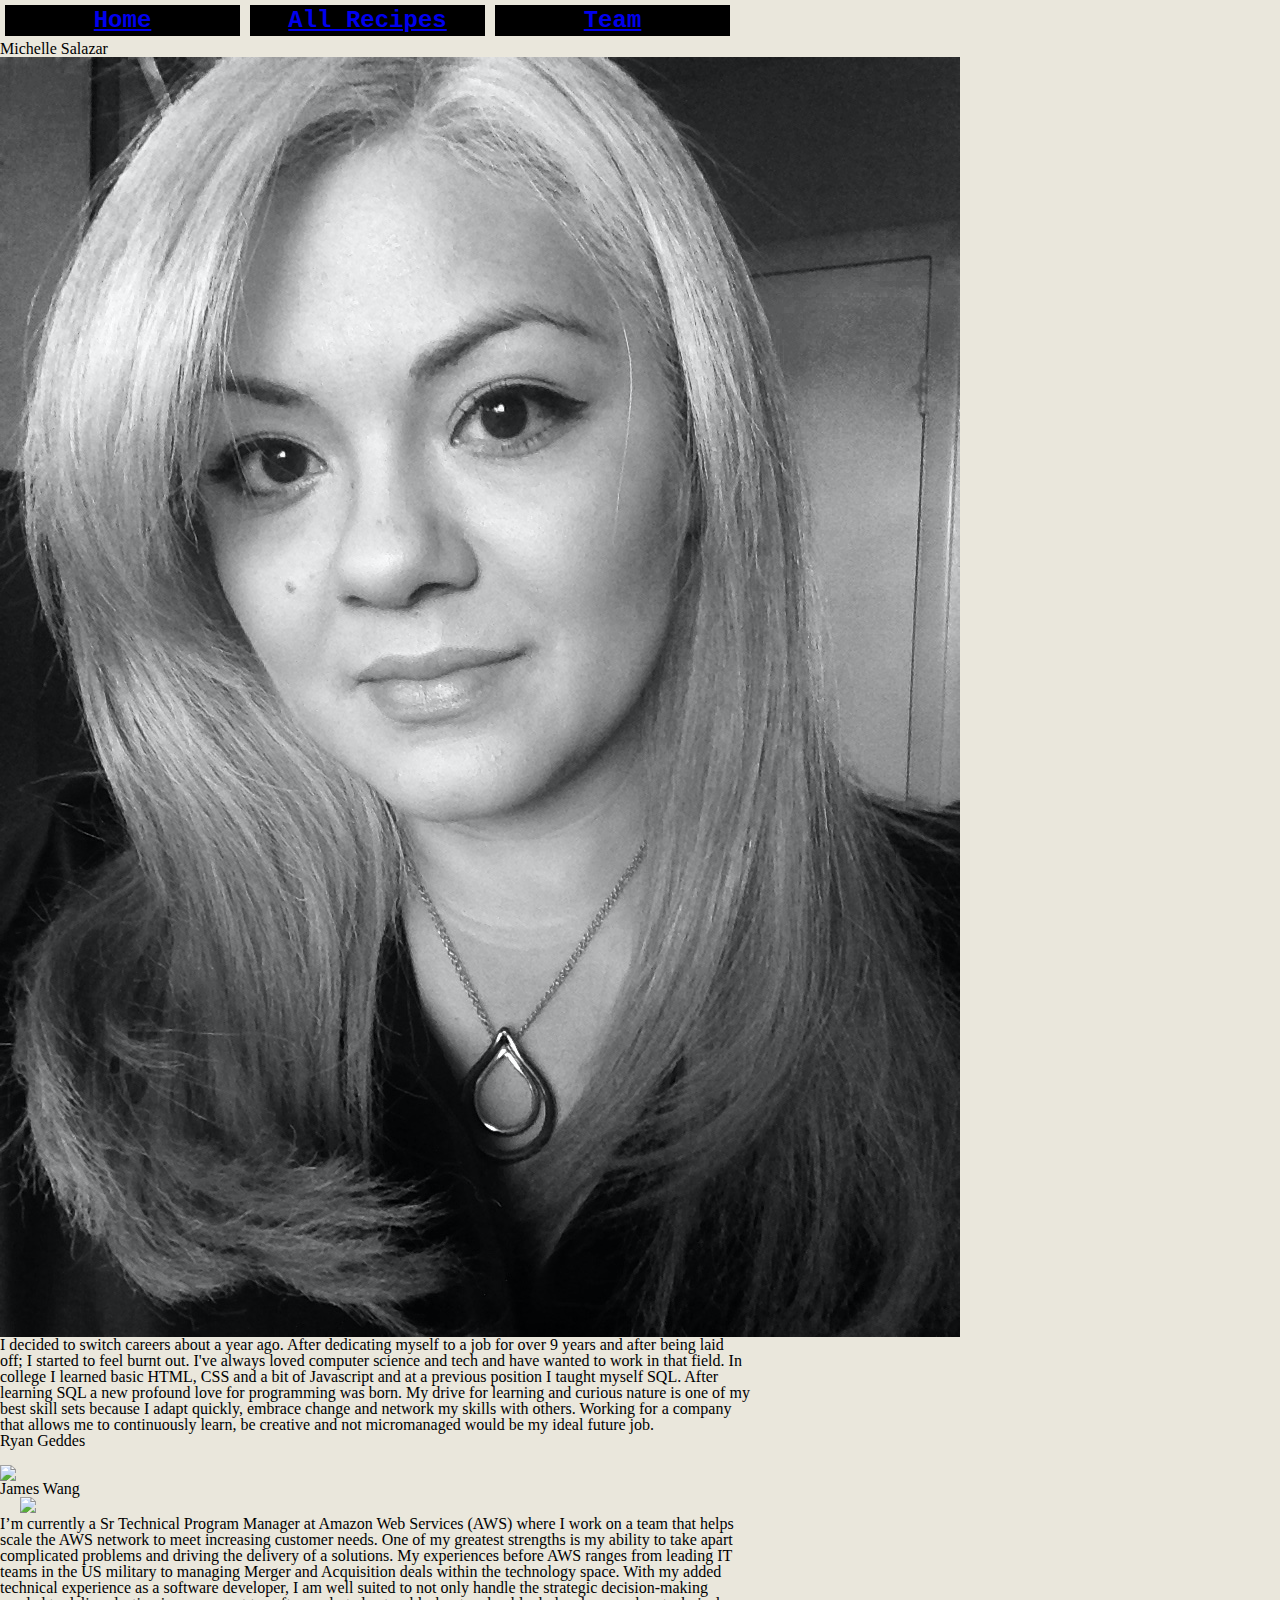
==== about_me.html @ 54eca941 "updated bio, allrecipes page" ====
<head>
    <link href="css/reset.css" type= "text/css" rel= "stylesheet" />
    <link href="https://fonts.googleapis.com/css2?family=Caveat:wght@700&display=swap" type="text/css" rel="stylesheet">
    <link href="css/style.css" type= "text/css" rel= "stylesheet" />
    <title> Team Bios </title>
</head>
<body>
    <nav>
        <ul>
            <li class = "nav"><a href="index.html">Home</a></li>
            <li class = "nav"><a href="all_recipes.html">All Recipes</a></li>
            <li class = "nav"><a href="about_me.html">Team</a></li>
         </ul>
            </nav>
    <main id="Bios">
        <section id="Michelle">
            <h2>Michelle Salazar</h2>
            </a><img src="image/IMG_1609.png"></a>
            <p> I decided to switch careers about a year ago.  After dedicating myself to a job for over 9 years and after being laid off; I started to feel burnt out. I've always loved computer science and tech and have wanted to work in that field. In college I learned basic HTML, CSS and a bit of Javascript and at a previous position I taught myself SQL. After learning SQL a new profound love for programming was born. My drive for learning and curious nature is one of my best skill sets because I adapt quickly, embrace change and network my skills with others. Working for a company that allows me to continuously learn, be creative and not micromanaged would be my ideal future job.</p>
        </section>
        <section id="Ryan">
            <h2>Ryan Geddes</h2>
            <a href="https://placeholder.com/"></a><img src="https://via.placeholder.com/150"></a>
            <p></p>
        </section>
        <section id="James">
            <h2>James Wang</h2>

            <a><img src=https://thumbs.gfycat.com/BoringFloweryBarasingha-size_restricted.gif></a>
            
            <p>I’m currently a Sr Technical Program Manager at Amazon Web Services (AWS) where I work on a team that helps scale the AWS network to meet increasing customer needs. One of my greatest strengths is my ability to take apart complicated problems and driving the delivery of a solutions. My experiences before AWS ranges from leading IT teams in the US military to managing Merger and Acquisition deals within the technology space. With my added technical experience as a software developer, I am well suited to not only handle the strategic decision-making needed to deliver lasting improvement to software, but also troubleshoot and unblock developers when technical issues arise.</p>
        </section>
        
        
    </main>
    <script src = js/app.js></script>
    <script src = js/catalog.js></script>   
    
</body>

<footer>
</footer>
---- css/style.css ----
body{
    width: 750px;
    background-color: #eae7dc;
    
}
li {
    display: inline;
    padding: 0.5em;
}
.nav {
    color: rgb(214, 134, 80);
    font-family: monospace; font-size: 24px; font-style: normal; font-variant: normal; font-weight: 700; line-height: 26.4px;
    text-align: center;
    width: 230px;
    float: left;
    margin:5px;
    padding:2.5px;
    background-color: black;
}
a:visited{
    color: rgb(214, 134, 80);
}
#displayRecipes img {
    height: 120px;
    width: 100px;
}
#MVP {
    text-align: center;
	font: 60px Helvetica, Sans-Serif;
	letter-spacing: -5px;
	color: rgba(138, 138, 179, 0.5);  
}

#MVP:after {
	content: "Most Viable Potato";
	position: absolute; left: 170px; top: 35px;
	color: rgba(255,0,0,0.5);   
}

#recipes {
    width: 400px;
    float: left;
    margin:5px;
    padding:5px;
    background-color: #e98074;
}
#ingredients {
    width: 250px;
    float: right;
    margin-top: 5px;
    margin-right:25px;
    padding:5px;
    background-color: #8e8d8a;
}

a {
    padding: 20px;
}
a:before {
    content: "\A";
}
a:after {
    content: "\A";
    white-space: pre;
}
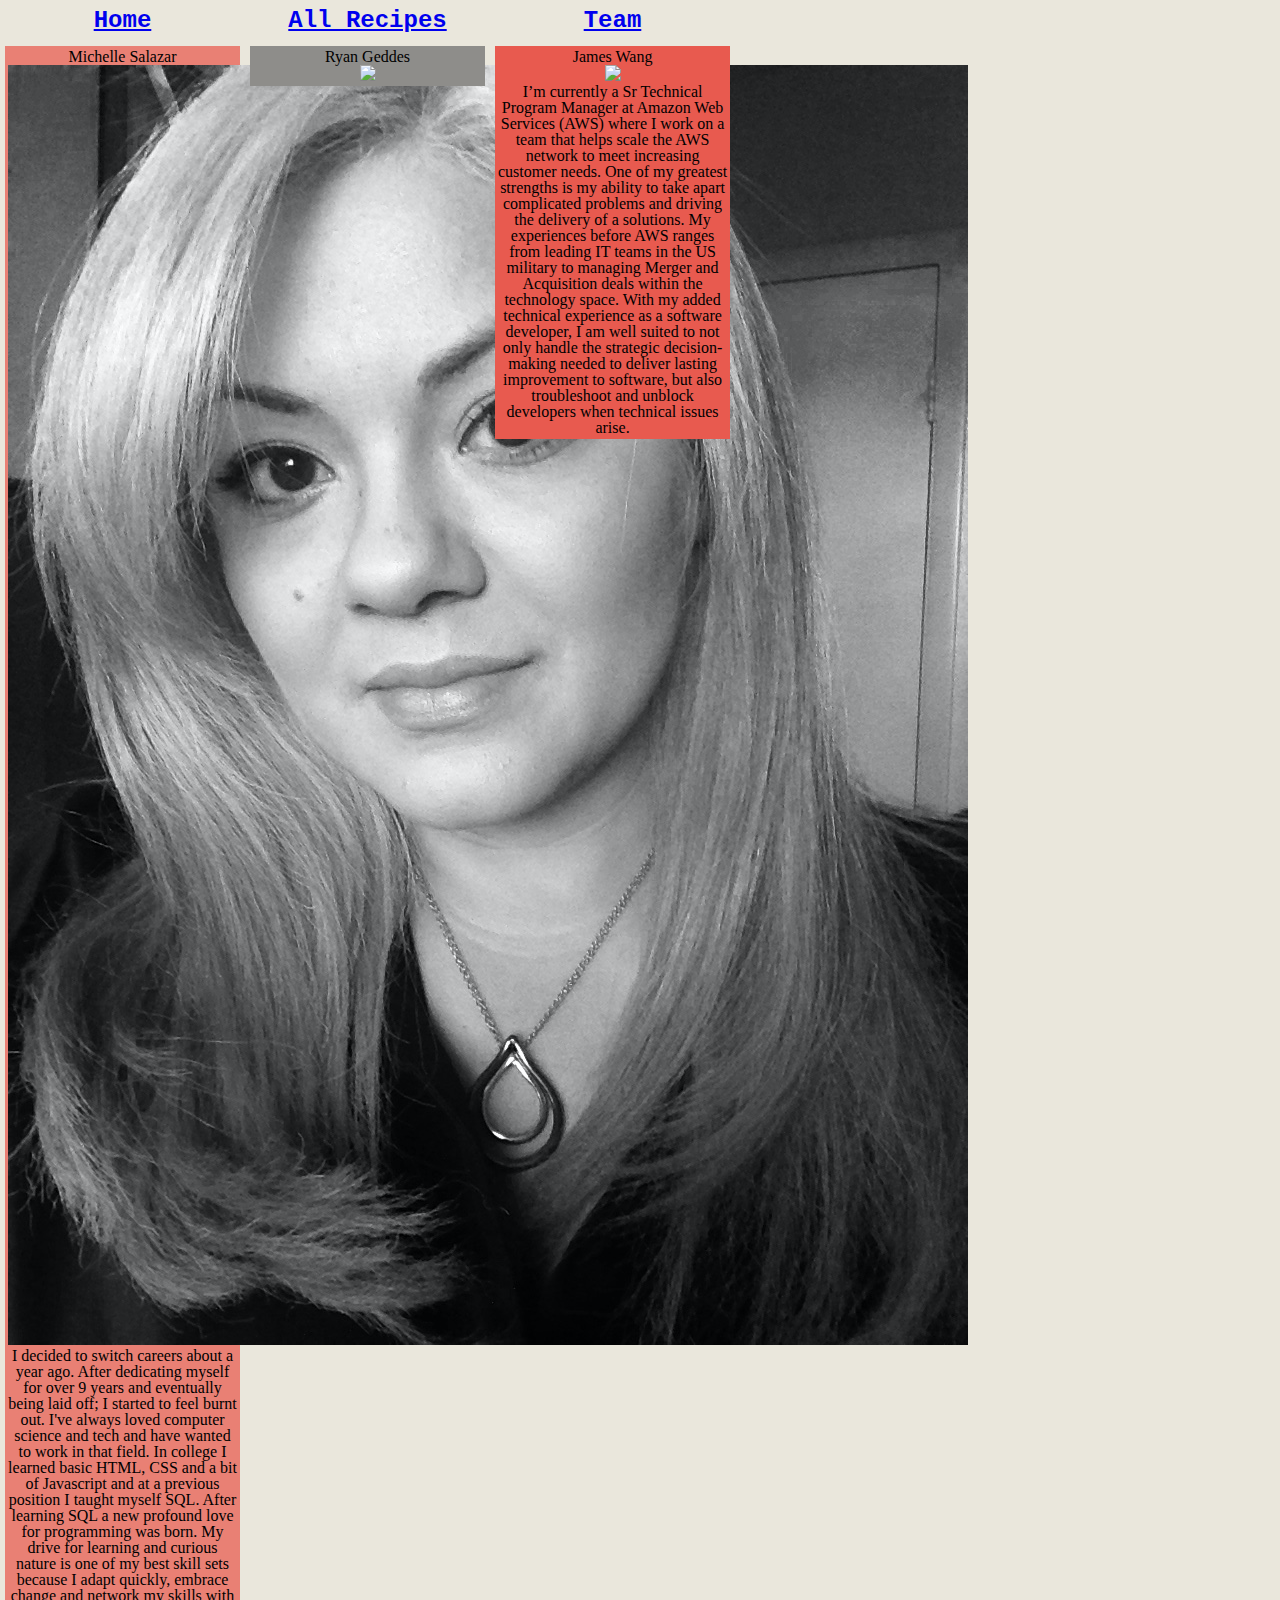
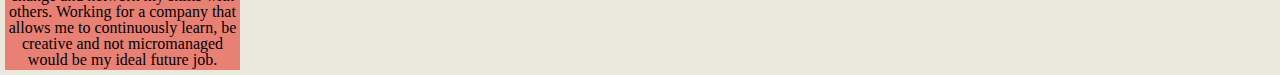
==== commit 8ab42505: "updated local storage for all recipes" ====
--- a/about_me.html
+++ b/about_me.html
@@ -1,7 +1,9 @@
+<!DOCTYPE html>
+
 <head>
     <link href="css/reset.css" type= "text/css" rel= "stylesheet" />
     <link href="https://fonts.googleapis.com/css2?family=Caveat:wght@700&display=swap" type="text/css" rel="stylesheet">
-    <link href="css/style.css" type= "text/css" rel= "stylesheet" />
+    <link href="css/bios.css" type= "text/css" rel= "stylesheet" />
     <title> Team Bios </title>
 </head>
 <body>
@@ -16,7 +18,7 @@
         <section id="Michelle">
             <h2>Michelle Salazar</h2>
             </a><img src="image/IMG_1609.png"></a>
-            <p> I decided to switch careers about a year ago.  After dedicating myself to a job for over 9 years and after being laid off; I started to feel burnt out. I've always loved computer science and tech and have wanted to work in that field. In college I learned basic HTML, CSS and a bit of Javascript and at a previous position I taught myself SQL. After learning SQL a new profound love for programming was born. My drive for learning and curious nature is one of my best skill sets because I adapt quickly, embrace change and network my skills with others. Working for a company that allows me to continuously learn, be creative and not micromanaged would be my ideal future job.</p>
+            <p> I decided to switch careers about a year ago.  After dedicating myself for over 9 years and eventually being laid off; I started to feel burnt out. I've always loved computer science and tech and have wanted to work in that field. In college I learned basic HTML, CSS and a bit of Javascript and at a previous position I taught myself SQL. After learning SQL a new profound love for programming was born. My drive for learning and curious nature is one of my best skill sets because I adapt quickly, embrace change and network my skills with others. Working for a company that allows me to continuously learn, be creative and not micromanaged would be my ideal future job.</p>
         </section>
         <section id="Ryan">
             <h2>Ryan Geddes</h2>
--- a/css/bios.css
+++ b/css/bios.css
@@ -0,0 +1,50 @@
+body{
+    width: 750px;
+    background-color: #eae7dc;
+}
+li {
+    display: inline;
+    padding: 0.5em;
+}
+.nav {
+    color: rgb(214, 134, 80);
+    font-family: monospace; font-size: 24px; font-style: normal; font-variant: normal; font-weight: 700; line-height: 26.4px;
+    text-align: center;
+    width: 230px;
+    float: left;
+    margin:5px;
+    padding:2.5px;
+    background-color: d8c3a5;
+}
+
+a:visited{
+    color: rgb(214, 134, 80);
+}
+#Michelle {
+    width: 230px;
+    float: left;
+    margin:5px;
+    padding:2.5px;
+    background-color: #e98074;
+    text-align: center;
+}
+#bios img {
+    height: 120px;
+    width: 100px;
+}
+#Ryan {
+    width: 230px;
+    float: left;
+    margin:5px;
+    padding:2.5px;
+    background-color: #8e8d8a;
+    text-align: center;
+}
+#James {
+    width: 230px;
+    float: left;
+    margin:5px;
+    padding:2.55px;
+    background-color: #e85a4f;
+    text-align: center;
+}
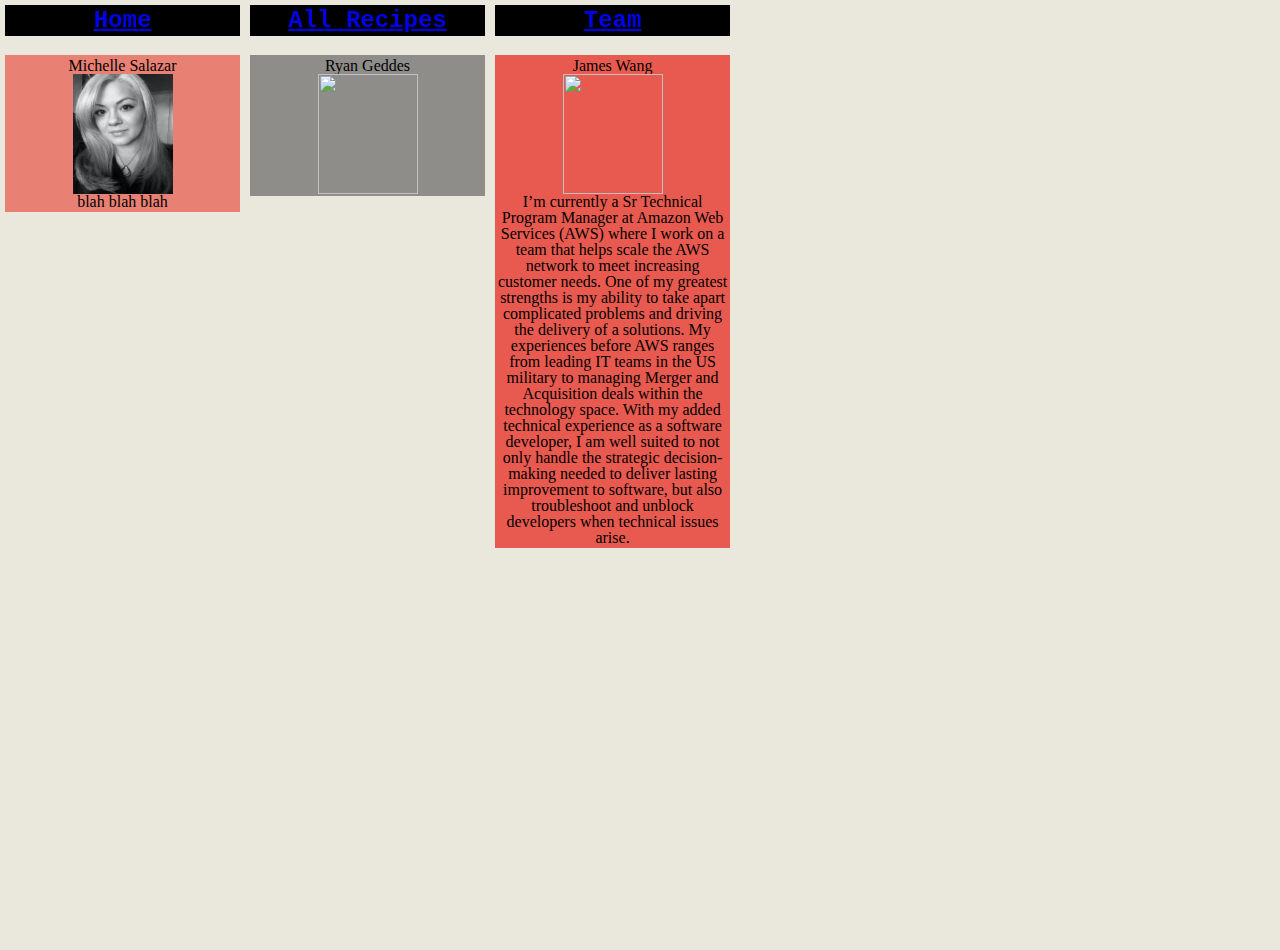
==== commit 14084915: "update styling" ====
--- a/about_me.html
+++ b/about_me.html
@@ -1,5 +1,3 @@
-<!DOCTYPE html>
-
 <head>
     <link href="css/reset.css" type= "text/css" rel= "stylesheet" />
     <link href="https://fonts.googleapis.com/css2?family=Caveat:wght@700&display=swap" type="text/css" rel="stylesheet">
@@ -18,7 +16,10 @@
         <section id="Michelle">
             <h2>Michelle Salazar</h2>
             </a><img src="image/IMG_1609.png"></a>
-            <p> I decided to switch careers about a year ago.  After dedicating myself for over 9 years and eventually being laid off; I started to feel burnt out. I've always loved computer science and tech and have wanted to work in that field. In college I learned basic HTML, CSS and a bit of Javascript and at a previous position I taught myself SQL. After learning SQL a new profound love for programming was born. My drive for learning and curious nature is one of my best skill sets because I adapt quickly, embrace change and network my skills with others. Working for a company that allows me to continuously learn, be creative and not micromanaged would be my ideal future job.</p>
+            <p> blah blah blah 
+                
+
+            </p>
         </section>
         <section id="Ryan">
             <h2>Ryan Geddes</h2>
--- a/css/bios.css
+++ b/css/bios.css
@@ -5,6 +5,10 @@
 li {
     display: inline;
     padding: 0.5em;
+}
+nav{
+    position: fixed;
+    top: 0;
 }
 .nav {
     color: rgb(214, 134, 80);
@@ -14,11 +18,14 @@
     float: left;
     margin:5px;
     padding:2.5px;
-    background-color: d8c3a5;
+    background-color: black;
 }
 
 a:visited{
-    color: rgb(214, 134, 80);
+    color: white;
+}
+#bios {
+    margin-top: 50px;
 }
 #Michelle {
     width: 230px;
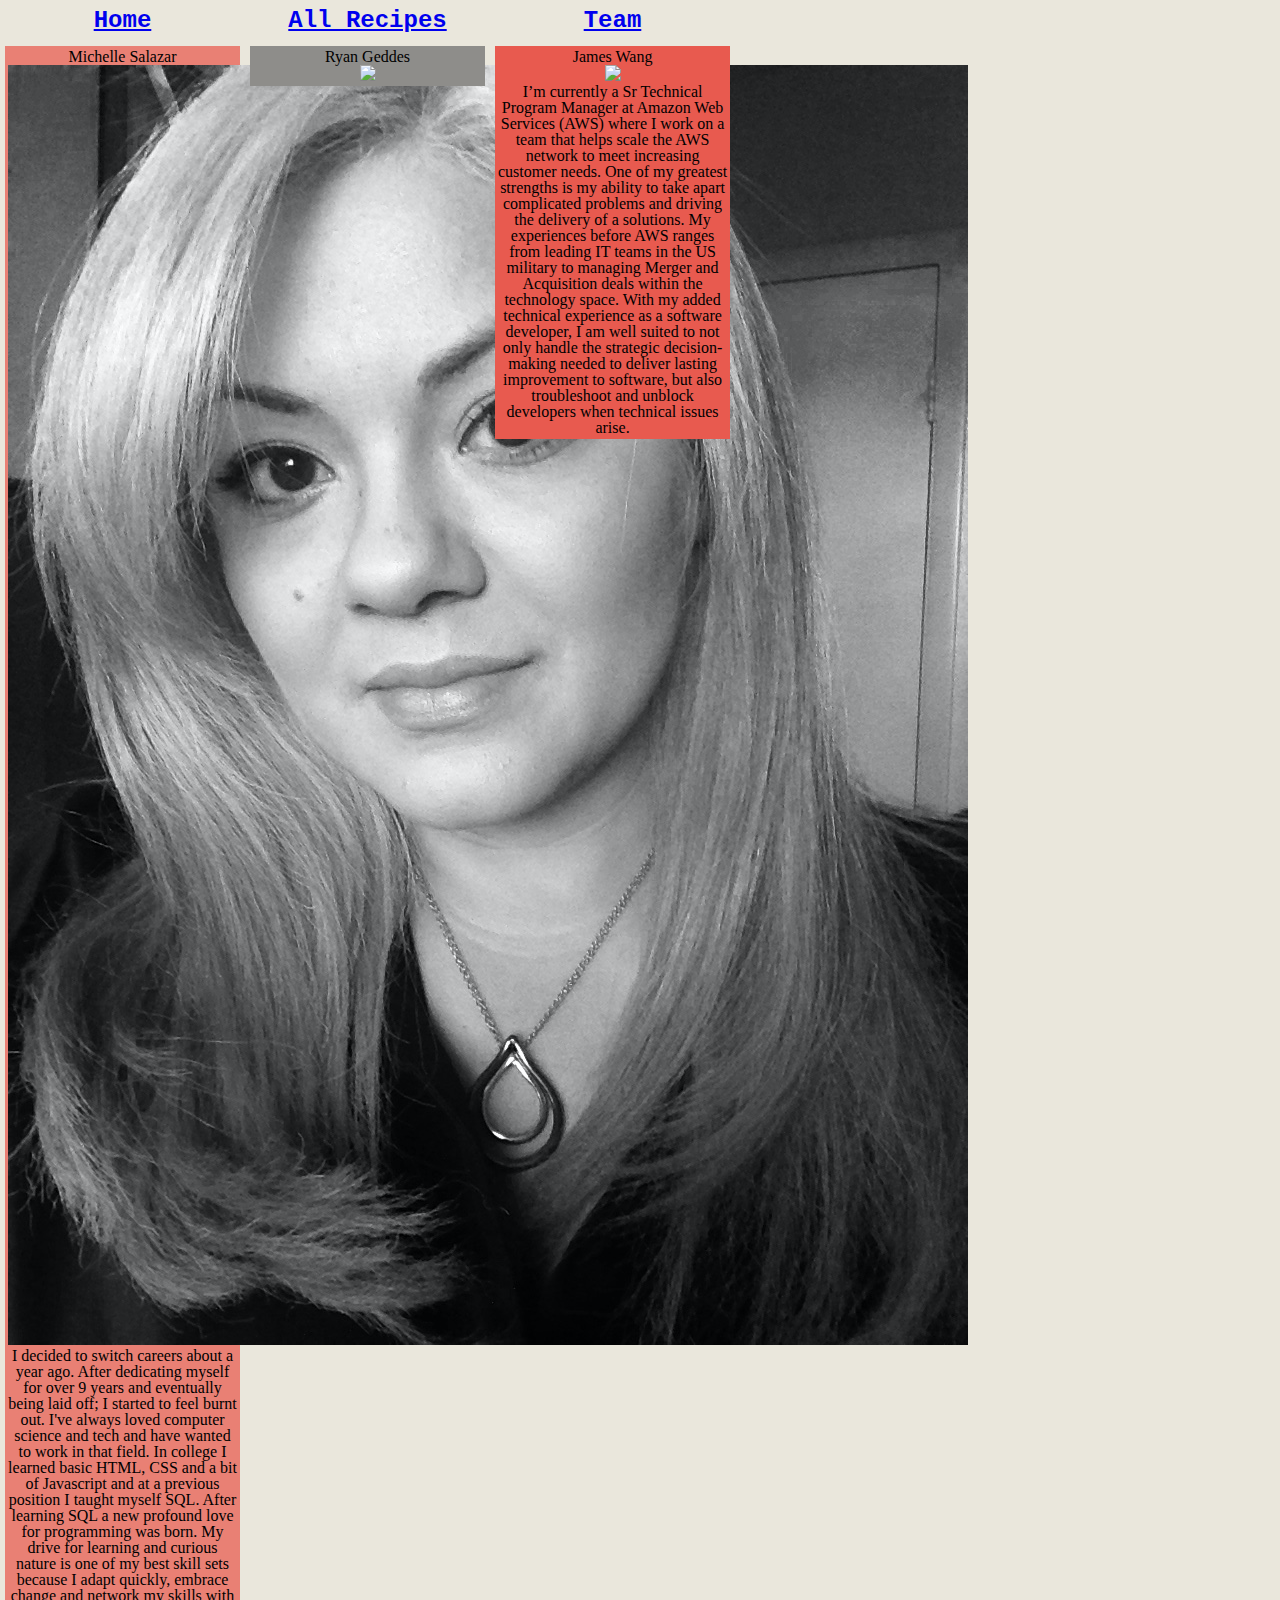
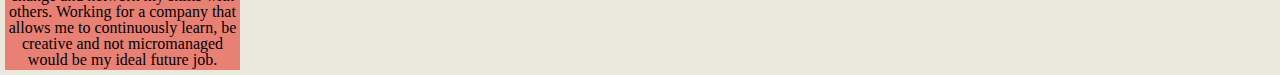
==== commit f0539451: "Merge pull request #16 from Minimum-Viable-Potato/development" ====
--- a/about_me.html
+++ b/about_me.html
@@ -1,3 +1,5 @@
+<!DOCTYPE html>
+
 <head>
     <link href="css/reset.css" type= "text/css" rel= "stylesheet" />
     <link href="https://fonts.googleapis.com/css2?family=Caveat:wght@700&display=swap" type="text/css" rel="stylesheet">
@@ -16,10 +18,7 @@
         <section id="Michelle">
             <h2>Michelle Salazar</h2>
             </a><img src="image/IMG_1609.png"></a>
-            <p> blah blah blah 
-                
-
-            </p>
+            <p> I decided to switch careers about a year ago.  After dedicating myself for over 9 years and eventually being laid off; I started to feel burnt out. I've always loved computer science and tech and have wanted to work in that field. In college I learned basic HTML, CSS and a bit of Javascript and at a previous position I taught myself SQL. After learning SQL a new profound love for programming was born. My drive for learning and curious nature is one of my best skill sets because I adapt quickly, embrace change and network my skills with others. Working for a company that allows me to continuously learn, be creative and not micromanaged would be my ideal future job.</p>
         </section>
         <section id="Ryan">
             <h2>Ryan Geddes</h2>
--- a/css/bios.css
+++ b/css/bios.css
@@ -5,10 +5,6 @@
 li {
     display: inline;
     padding: 0.5em;
-}
-nav{
-    position: fixed;
-    top: 0;
 }
 .nav {
     color: rgb(214, 134, 80);
@@ -18,14 +14,11 @@
     float: left;
     margin:5px;
     padding:2.5px;
-    background-color: black;
+    background-color: d8c3a5;
 }
 
 a:visited{
-    color: white;
-}
-#bios {
-    margin-top: 50px;
+    color: rgb(214, 134, 80);
 }
 #Michelle {
     width: 230px;
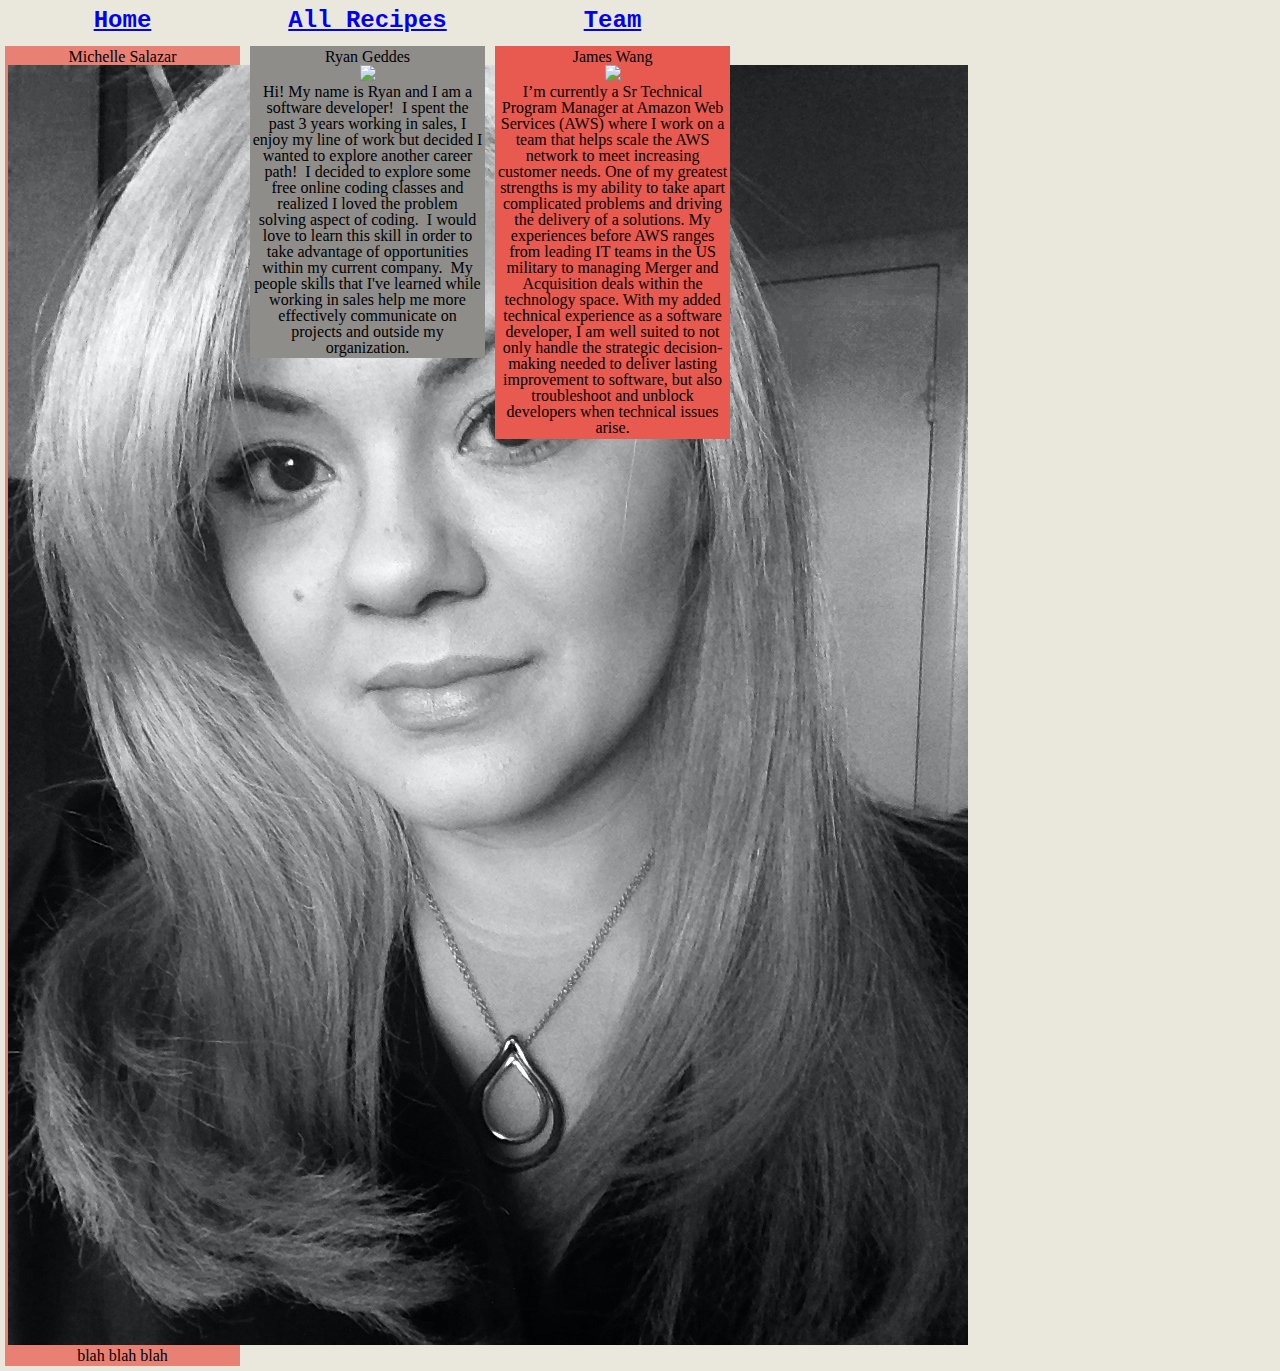
==== commit a6de30a2: "Merge branch 'development' into feature_css" ====
--- a/about_me.html
+++ b/about_me.html
@@ -18,12 +18,15 @@
         <section id="Michelle">
             <h2>Michelle Salazar</h2>
             </a><img src="image/IMG_1609.png"></a>
-            <p> I decided to switch careers about a year ago.  After dedicating myself for over 9 years and eventually being laid off; I started to feel burnt out. I've always loved computer science and tech and have wanted to work in that field. In college I learned basic HTML, CSS and a bit of Javascript and at a previous position I taught myself SQL. After learning SQL a new profound love for programming was born. My drive for learning and curious nature is one of my best skill sets because I adapt quickly, embrace change and network my skills with others. Working for a company that allows me to continuously learn, be creative and not micromanaged would be my ideal future job.</p>
+            <p> blah blah blah 
+                
+
+            </p>
         </section>
         <section id="Ryan">
             <h2>Ryan Geddes</h2>
             <a href="https://placeholder.com/"></a><img src="https://via.placeholder.com/150"></a>
-            <p></p>
+            <p> Hi! My name is Ryan and I am a software developer!  I spent the past 3 years working in sales, I enjoy my line of work but decided I wanted to explore another career path!  I decided to explore some free online coding classes and realized I loved the problem solving aspect of coding.  I would love to learn this skill in order to take advantage of opportunities within my current company.  My people skills that I've learned while working in sales help me more effectively communicate on projects and outside my organization.</p>
         </section>
         <section id="James">
             <h2>James Wang</h2>
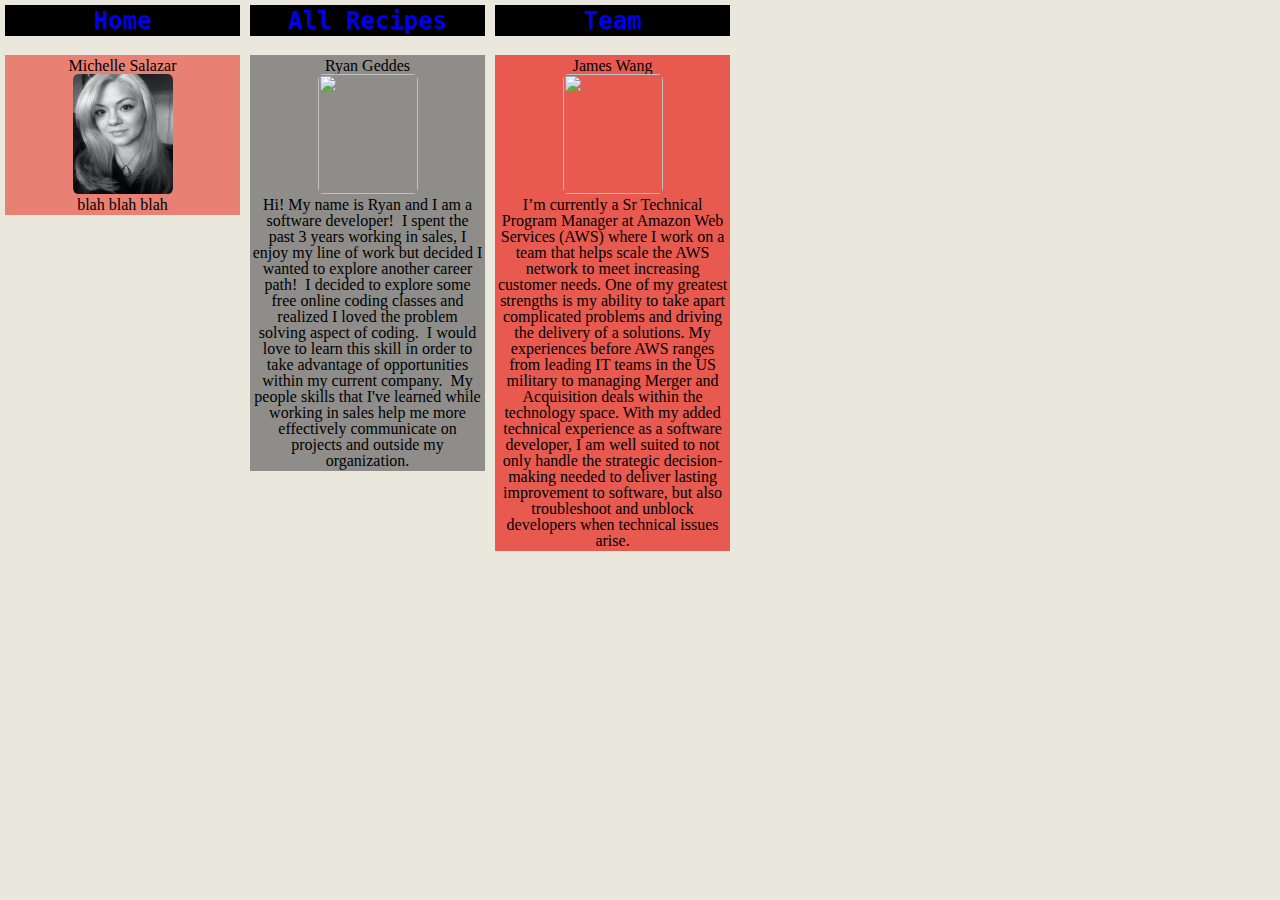
==== commit 763ac40c: "css" ====
--- a/about_me.html
+++ b/about_me.html
@@ -14,7 +14,7 @@
             <li class = "nav"><a href="about_me.html">Team</a></li>
          </ul>
             </nav>
-    <main id="Bios">
+    <main id="bios">
         <section id="Michelle">
             <h2>Michelle Salazar</h2>
             </a><img src="image/IMG_1609.png"></a>
--- a/css/bios.css
+++ b/css/bios.css
@@ -2,9 +2,13 @@
     width: 750px;
     background-color: #eae7dc;
 }
-li {
+.nav li {
     display: inline;
     padding: 0.5em;
+}
+nav{
+    position: fixed;
+    top: 0;
 }
 .nav {
     color: rgb(214, 134, 80);
@@ -14,11 +18,16 @@
     float: left;
     margin:5px;
     padding:2.5px;
-    background-color: d8c3a5;
+    background-color: black;
 }
-
 a:visited{
-    color: rgb(214, 134, 80);
+    color: white;
+}
+a:link {
+    text-decoration: none;
+}
+#bios {
+    margin-top: 50px;
 }
 #Michelle {
     width: 230px;
@@ -31,6 +40,7 @@
 #bios img {
     height: 120px;
     width: 100px;
+    border-radius: 5%;
 }
 #Ryan {
     width: 230px;
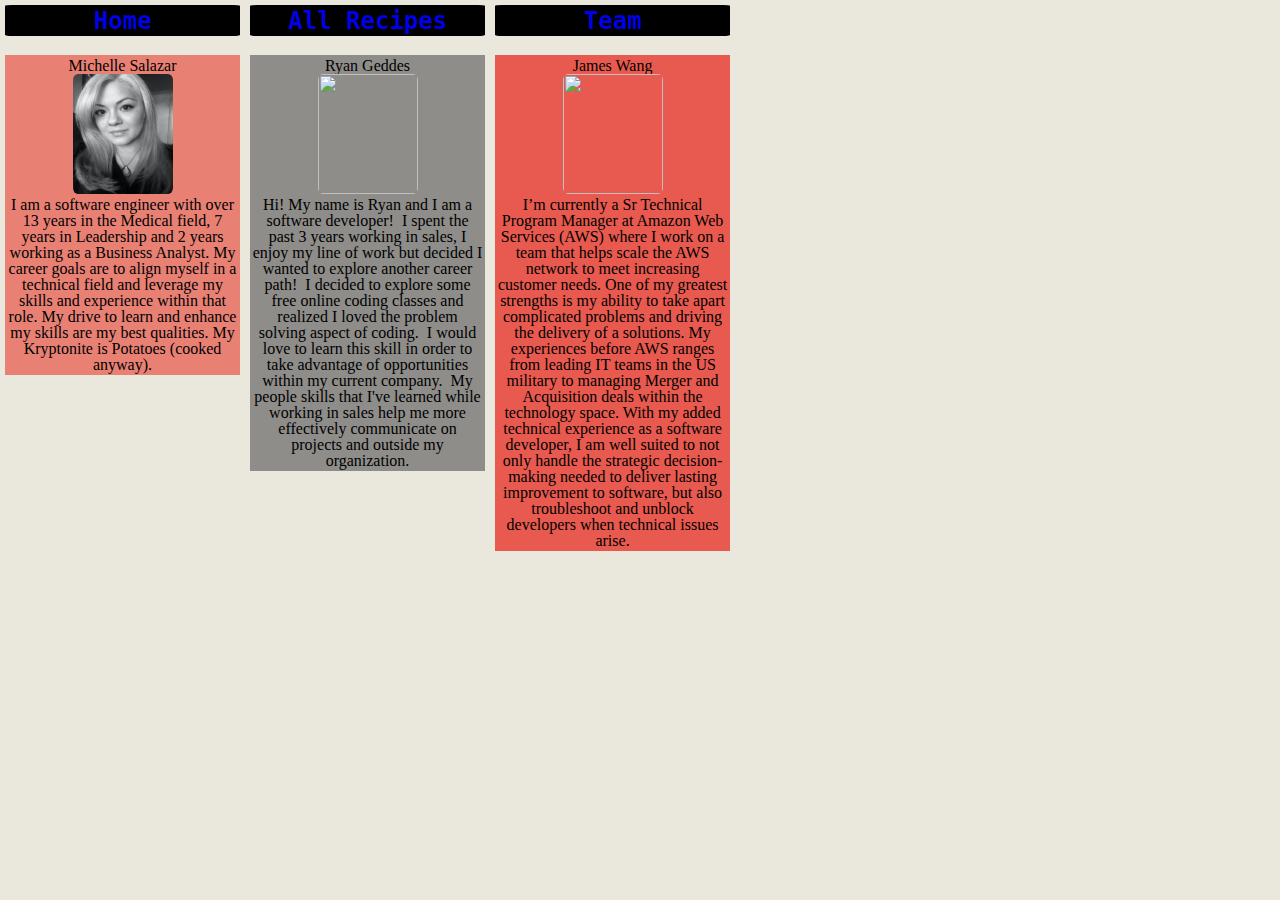
==== commit bde7e8a0: "Update about_me.html" ====
--- a/about_me.html
+++ b/about_me.html
@@ -18,7 +18,7 @@
         <section id="Michelle">
             <h2>Michelle Salazar</h2>
             </a><img src="image/IMG_1609.png"></a>
-            <p> blah blah blah 
+            <p> I am a software engineer with over 13 years in the Medical field, 7 years in Leadership and 2 years working as a Business Analyst. My career goals are to align myself in a technical field and leverage my skills and experience within that role. My drive to learn and enhance my skills are my best qualities. My Kryptonite is Potatoes (cooked anyway). 
                 
 
             </p>
@@ -44,4 +44,4 @@
 </body>
 
 <footer>
-</footer>+</footer>
--- a/css/bios.css
+++ b/css/bios.css
@@ -19,6 +19,7 @@
     margin:5px;
     padding:2.5px;
     background-color: black;
+    border-radius: 3%;
 }
 a:visited{
     color: white;
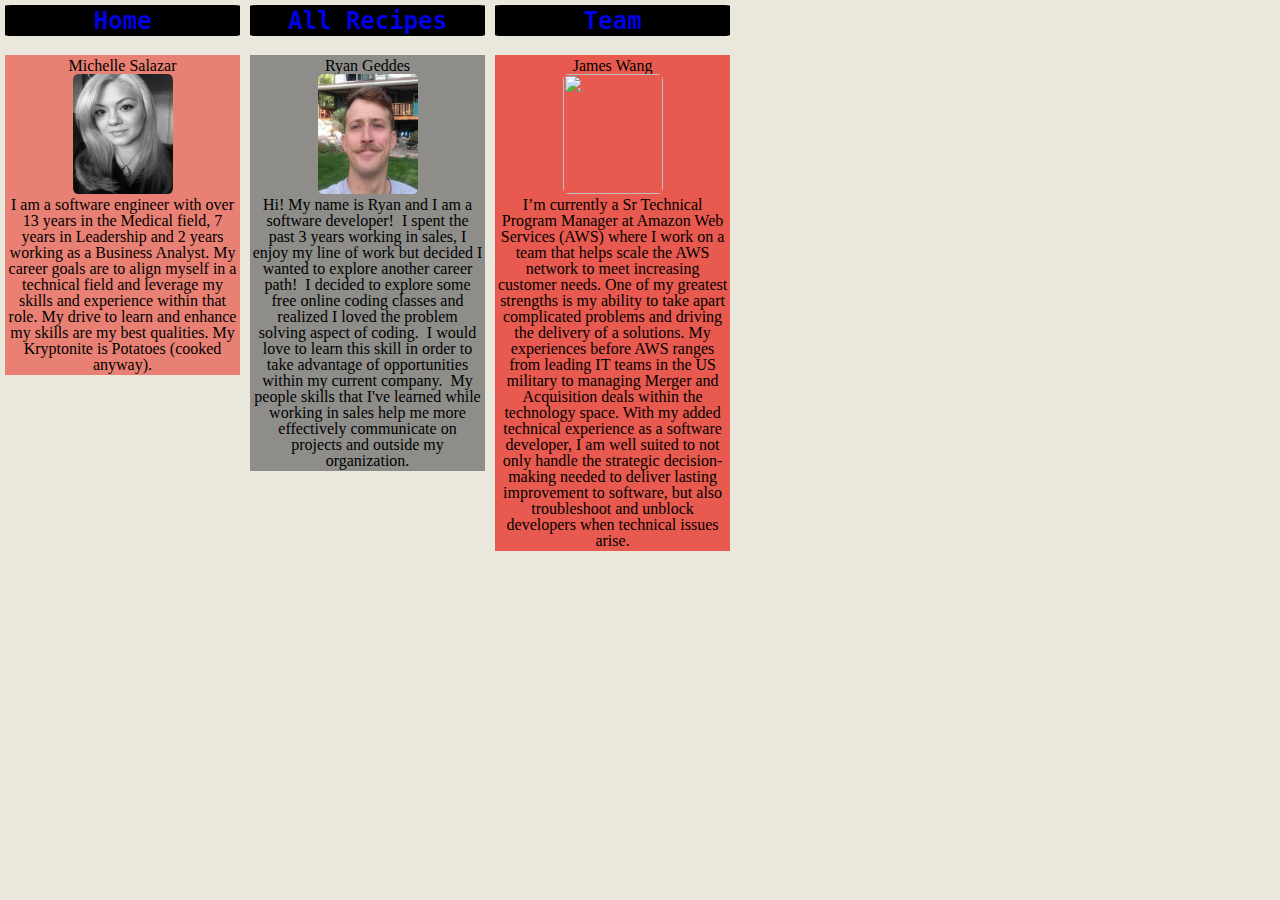
==== commit 38e3ae64: "Merge branch 'development' of https://github.com/Minimum-Viable-Potato/Potatoe-Recipes into developm" ====
--- a/about_me.html
+++ b/about_me.html
@@ -25,7 +25,7 @@
         </section>
         <section id="Ryan">
             <h2>Ryan Geddes</h2>
-            <a href="https://placeholder.com/"></a><img src="https://via.placeholder.com/150"></a>
+            </a><img src="image/Mustache.jpg"></a>
             <p> Hi! My name is Ryan and I am a software developer!  I spent the past 3 years working in sales, I enjoy my line of work but decided I wanted to explore another career path!  I decided to explore some free online coding classes and realized I loved the problem solving aspect of coding.  I would love to learn this skill in order to take advantage of opportunities within my current company.  My people skills that I've learned while working in sales help me more effectively communicate on projects and outside my organization.</p>
         </section>
         <section id="James">
